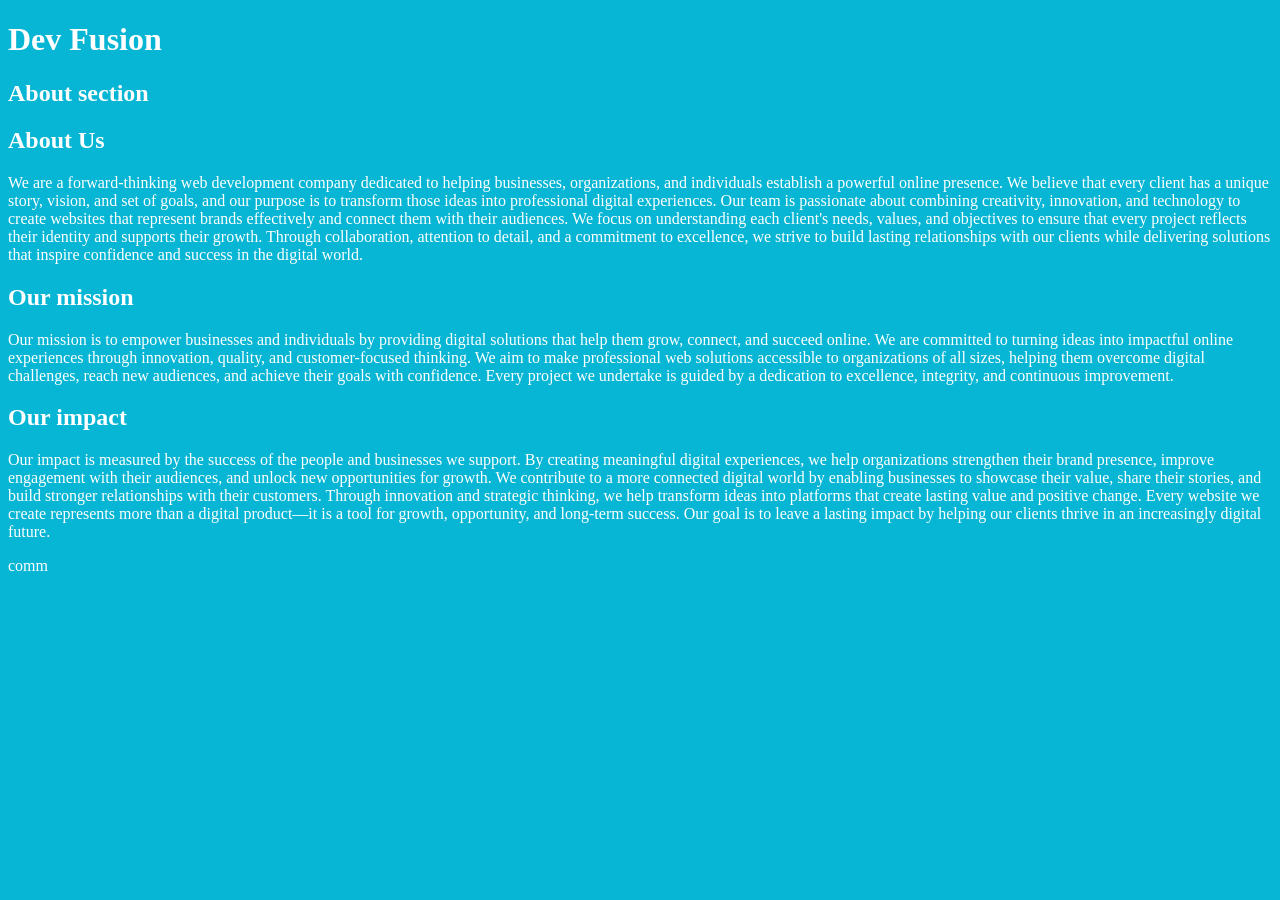
==== about us.html @ 4f5525ca "Addition of div" ====
<!DOCTYPE html>
<html lang="en">
<head>
    <meta charset="UTF-8">
    <meta name="viewport" content="width=device-width, initial-scale=1.0">
    <title>Dev Fusion</title>
    <link href="about us.css" rel="stylesheet">
</head>
<body>
    <h1>Dev Fusion</h1>
    <h2>About section</h2>
    <div>
<p>
        <h2 class="h2">About Us</h2>

We are a forward-thinking web development company dedicated to helping businesses, organizations, and individuals establish a powerful online presence. We believe that every client has a unique story, vision, and set of goals, and our purpose is to transform those ideas into professional digital experiences.

Our team is passionate about combining creativity, innovation, and technology to create websites that represent brands effectively and connect them with their audiences. We focus on understanding each client's needs, values, and objectives to ensure that every project reflects their identity and supports their growth.

Through collaboration, attention to detail, and a commitment to excellence, we strive to build lasting relationships with our clients while delivering solutions that inspire confidence and success in the digital world.

    </div>
    <div>
<h2 class="h2">Our mission</h2>

Our mission is to empower businesses and individuals by providing digital solutions that help them grow, connect, and succeed online. We are committed to turning ideas into impactful online experiences through innovation, quality, and customer-focused thinking.

We aim to make professional web solutions accessible to organizations of all sizes, helping them overcome digital challenges, reach new audiences, and achieve their goals with confidence. Every project we undertake is guided by a dedication to excellence, integrity, and continuous improvement.

    </div>
<div>
<h2 class="h2">Our impact</h2>

Our impact is measured by the success of the people and businesses we support. By creating meaningful digital experiences, we help organizations strengthen their brand presence, improve engagement with their audiences, and unlock new opportunities for growth.

We contribute to a more connected digital world by enabling businesses to showcase their value, share their stories, and build stronger relationships with their customers. Through innovation and strategic thinking, we help transform ideas into platforms that create lasting value and positive change.

Every website we create represents more than a digital product—it is a tool for growth, opportunity, and long-term success. Our goal is to leave a lasting impact by helping our clients thrive in an increasingly digital future.
    </p>
</div>

<footer>
    comm
</footer>

</body>
</html>
---- about us.css ----
body{
    background-color:#06b6d4;
    color: white;
}

.h2{
    display: flex;
    
}
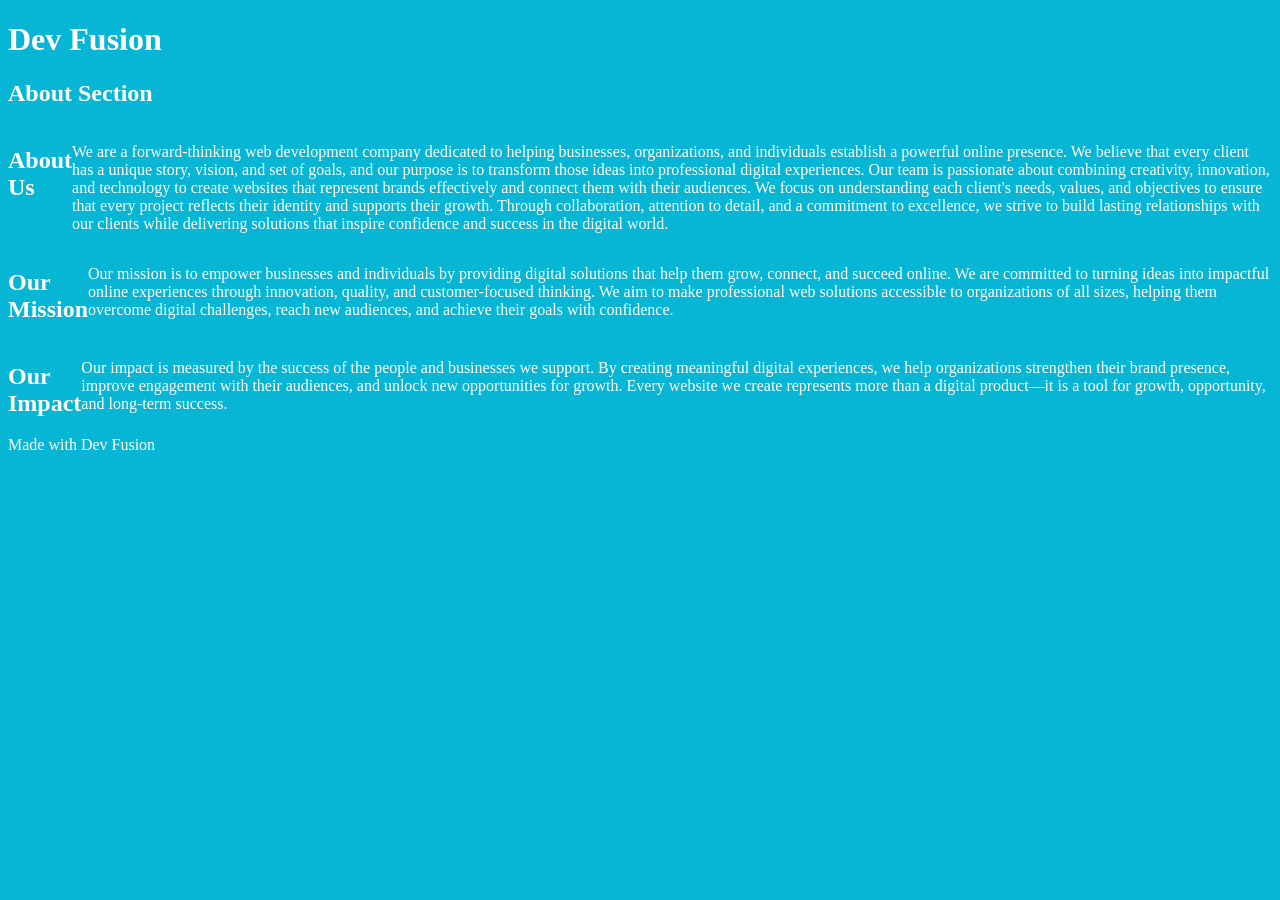
==== commit 220ecc38: "added html structure" ====
--- a/about us.html
+++ b/about us.html
@@ -4,44 +4,64 @@
     <meta charset="UTF-8">
     <meta name="viewport" content="width=device-width, initial-scale=1.0">
     <title>Dev Fusion</title>
-    <link href="about us.css" rel="stylesheet">
+    <link rel="stylesheet" href="about us.css">
 </head>
 <body>
-    <h1>Dev Fusion</h1>
-    <h2>About section</h2>
-    <div>
-<p>
-        <h2 class="h2">About Us</h2>
 
-We are a forward-thinking web development company dedicated to helping businesses, organizations, and individuals establish a powerful online presence. We believe that every client has a unique story, vision, and set of goals, and our purpose is to transform those ideas into professional digital experiences.
+    <header>
+        <h1>Dev Fusion</h1>
+        <h2>About Section</h2>
+    </header>
 
-Our team is passionate about combining creativity, innovation, and technology to create websites that represent brands effectively and connect them with their audiences. We focus on understanding each client's needs, values, and objectives to ensure that every project reflects their identity and supports their growth.
+    <section class="div1">
+        <h2>About Us</h2>
+        <p>
+            We are a forward-thinking web development company dedicated to helping businesses,
+            organizations, and individuals establish a powerful online presence. We believe
+            that every client has a unique story, vision, and set of goals, and our purpose
+            is to transform those ideas into professional digital experiences.
 
-Through collaboration, attention to detail, and a commitment to excellence, we strive to build lasting relationships with our clients while delivering solutions that inspire confidence and success in the digital world.
+            Our team is passionate about combining creativity, innovation, and technology
+            to create websites that represent brands effectively and connect them with their
+            audiences. We focus on understanding each client's needs, values, and objectives
+            to ensure that every project reflects their identity and supports their growth.
 
-    </div>
-    <div>
-<h2 class="h2">Our mission</h2>
+            Through collaboration, attention to detail, and a commitment to excellence,
+            we strive to build lasting relationships with our clients while delivering
+            solutions that inspire confidence and success in the digital world.
+        </p>
+    </section>
 
-Our mission is to empower businesses and individuals by providing digital solutions that help them grow, connect, and succeed online. We are committed to turning ideas into impactful online experiences through innovation, quality, and customer-focused thinking.
+    <section class="div1">
+        <h2>Our Mission</h2>
+        <p>
+            Our mission is to empower businesses and individuals by providing digital
+            solutions that help them grow, connect, and succeed online. We are committed
+            to turning ideas into impactful online experiences through innovation, quality,
+            and customer-focused thinking.
 
-We aim to make professional web solutions accessible to organizations of all sizes, helping them overcome digital challenges, reach new audiences, and achieve their goals with confidence. Every project we undertake is guided by a dedication to excellence, integrity, and continuous improvement.
+            We aim to make professional web solutions accessible to organizations of all
+            sizes, helping them overcome digital challenges, reach new audiences, and
+            achieve their goals with confidence.
+        </p>
+    </section>
 
-    </div>
-<div>
-<h2 class="h2">Our impact</h2>
+    <section class="div1">
+        <h2>Our Impact</h2>
+        <p>
+            Our impact is measured by the success of the people and businesses we support.
+            By creating meaningful digital experiences, we help organizations strengthen
+            their brand presence, improve engagement with their audiences, and unlock new
+            opportunities for growth.
 
-Our impact is measured by the success of the people and businesses we support. By creating meaningful digital experiences, we help organizations strengthen their brand presence, improve engagement with their audiences, and unlock new opportunities for growth.
+            Every website we create represents more than a digital product—it is a tool
+            for growth, opportunity, and long-term success.
+        </p>
+    </section>
 
-We contribute to a more connected digital world by enabling businesses to showcase their value, share their stories, and build stronger relationships with their customers. Through innovation and strategic thinking, we help transform ideas into platforms that create lasting value and positive change.
-
-Every website we create represents more than a digital product—it is a tool for growth, opportunity, and long-term success. Our goal is to leave a lasting impact by helping our clients thrive in an increasingly digital future.
-    </p>
-</div>
-
-<footer>
-    comm
-</footer>
+    <footer>
+        Made with Dev Fusion
+    </footer>
 
 </body>
 </html>
--- a/about us.css
+++ b/about us.css
@@ -3,7 +3,10 @@
     color: white;
 }
 
-.h2{
+.div1{
+    padding: 0%;
+    
     display: flex;
-    
+    margin: 70;
+
 }
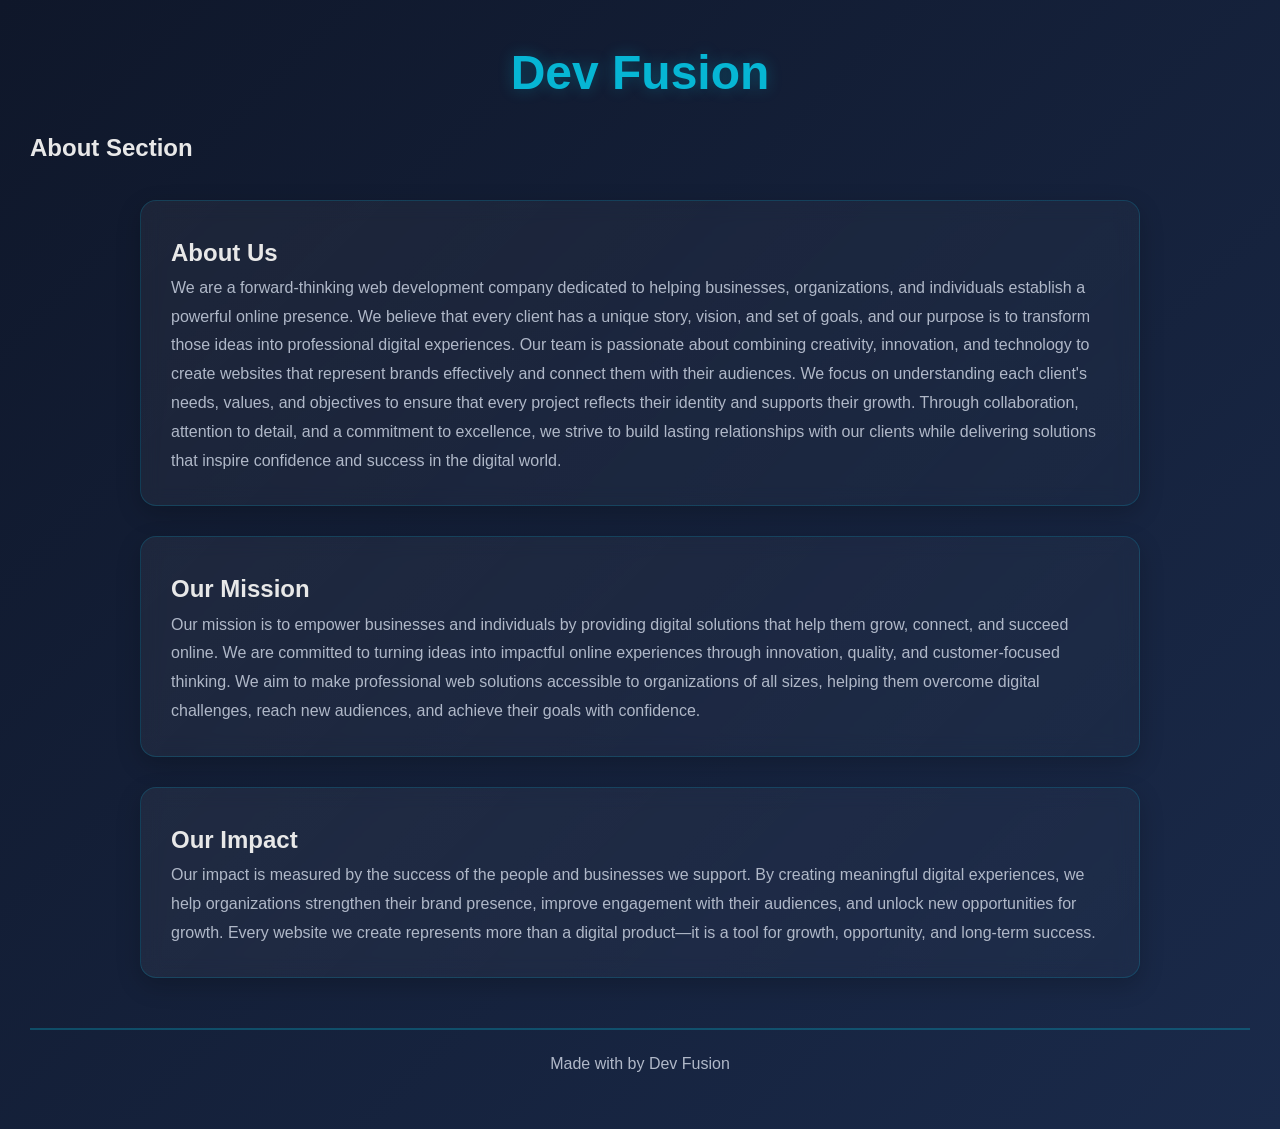
==== commit 0c85b7aa: "Configure css to match the right color" ====
--- a/about us.html
+++ b/about us.html
@@ -60,7 +60,7 @@
     </section>
 
     <footer>
-        Made with Dev Fusion
+        Made with by Dev Fusion
     </footer>
 
 </body>
--- a/about us.css
+++ b/about us.css
@@ -1,12 +1,94 @@
-body{
-    background-color:#06b6d4;
-    color: white;
+:root {
+  /* PRIMARY COLORS */
+  --primary-cyan: #06b6d4;
+  --primary-orange: #f97316;
+
+  /* BACKGROUNDS */
+  --bg-gradient-dark: #0f172a;
+  --bg-gradient-light: #1a2a4a;
+  --bg-color: linear-gradient(135deg, #0f172a 0%, #1a2a4a 100%);
+  --bg-header: rgba(15, 23, 42, 0.95);
+  --bg-card: linear-gradient(
+    135deg,
+    rgba(255, 255, 255, 0.05),
+    rgba(255, 255, 255, 0.02)
+  );
+
+  /* TEXT COLORS */
+  --text-primary: #e8e8e8;
+  --text-secondary: #b0b8c8;
+
+  /* BORDER COLORS */
+  --border-primary: rgba(6, 182, 212, 0.2);
+  --border-focus: #06b6d4;
+
+  /* HOVER/ACTIVE STATES */
+  --hover-cyan-light: #0891b2;
+  --glow-cyan: rgba(6, 182, 212, 0.3);
 }
 
-.div1{
-    padding: 0%;
-    
-    display: flex;
-    margin: 70;
+* {
+  margin: 0;
+  padding: 0;
+  box-sizing: border-box;
+}
 
+body {
+  background: var(--bg-color);
+  color: var(--text-primary);
+  font-family: Arial, Helvetica, sans-serif;
+  line-height: 1.8;
+  min-height: 100vh;
+  padding: 30px;
+}
+
+h1 {
+  text-align: center;
+  color: var(--primary-cyan);
+  font-size: 3rem;
+  margin-bottom: 10px;
+  text-shadow: 0 0 15px var(--glow-cyan);
+}
+
+body > h2:first-of-type {
+  text-align: center;
+  color: var(--text-secondary);
+  margin-bottom: 40px;
+}
+
+
+.div1 {
+  max-width: 1000px;
+  margin: 30px auto;
+  padding: 30px;
+  background: var(--bg-card);
+  border: 1px solid var(--border-primary);
+  border-radius: 16px;
+  backdrop-filter: blur(10px);
+  box-shadow: 0 8px 25px rgba(0, 0, 0, 0.2);
+  transition: all 0.3s ease;
+}
+
+.div1:hover {
+  transform: translateY(-5px);
+  border-color: var(--border-focus);
+  box-shadow: 0 0 25px var(--glow-cyan);
+}
+
+.h2 {
+  color: var(--primary-cyan);
+  margin-bottom: 20px;
+  font-size: 1.8rem;
+}
+
+p {
+  color: var(--text-secondary);
+}
+
+footer {
+  text-align: center;
+  margin-top: 50px;
+  padding: 20px;
+  border-top: 2px solid rgba(6, 182, 212, 0.3);
+  color: var(--text-secondary);
 }
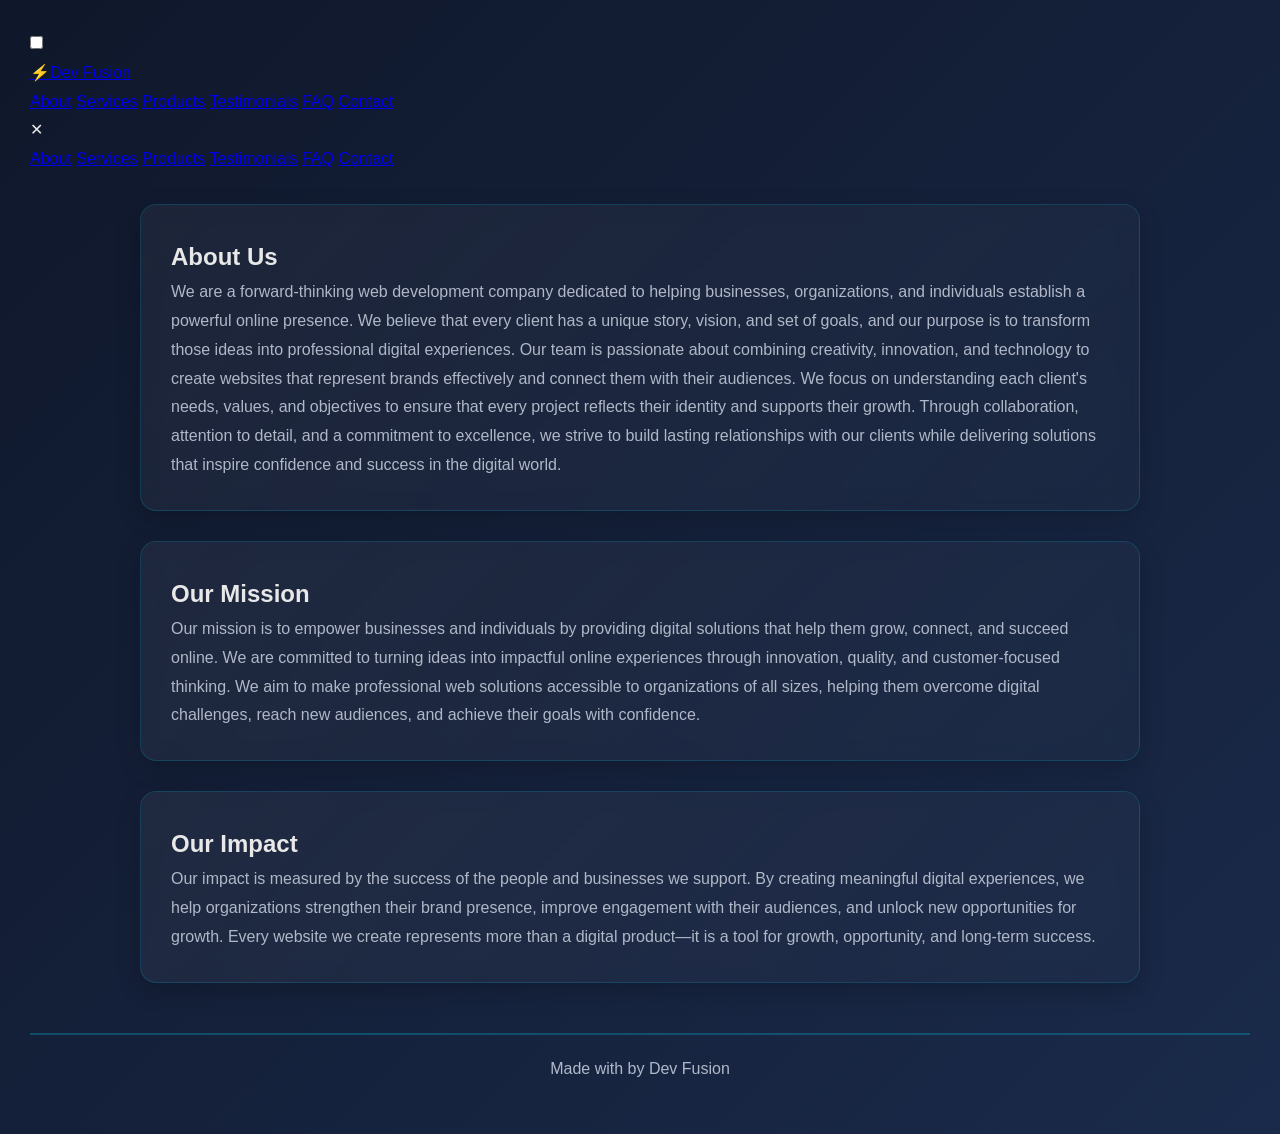
==== commit 4be36261: "Refactor HTML structure and improve styling across multiple pages" ====
--- a/about us.html
+++ b/about us.html
@@ -1,67 +1,92 @@
-<!DOCTYPE html>
+<!doctype html>
 <html lang="en">
-<head>
-    <meta charset="UTF-8">
-    <meta name="viewport" content="width=device-width, initial-scale=1.0">
+  <head>
+    <meta charset="UTF-8" />
+    <meta name="viewport" content="width=device-width, initial-scale=1.0" />
     <title>Dev Fusion</title>
-    <link rel="stylesheet" href="about us.css">
-</head>
-<body>
+    <link rel="stylesheet" href="about us.css" />
+  </head>
+  <body>
+    <input type="checkbox" id="sidebar-toggle" class="sidebar-toggle" />
 
     <header>
-        <h1>Dev Fusion</h1>
-        <h2>About Section</h2>
+      <a href="/index.html">
+        <div class="logo">⚡Dev Fusion</div>
+      </a>
+
+      <!-- HAMBURGER MENU -->
+      <label for="sidebar-toggle" class="hamburger">
+        <span></span><span></span><span></span>
+      </label>
+
+      <!-- DESKTOP NAV -->
+      <nav class="navbar">
+        <a href="/about.html" class="nav-link active">About</a>
+        <a href="/services.html" class="nav-link">Services</a>
+        <a href="/product.html" class="nav-link">Products</a>
+        <a href="/testimonial.html" class="nav-link">Testimonials</a>
+        <a href="/faq.html" class="nav-link">FAQ</a>
+        <a href="/contact.html" class="nav-link">Contact</a>
+      </nav>
     </header>
 
+    <!-- sidebar -->
+    <aside class="sidebar">
+      <label for="sidebar-toggle" class="sidebar-close">✕</label>
+
+      <nav class="sidebar-nav">
+        <a href="/about.html" class="sidebar-link active">About</a>
+        <a href="/services.html" class="sidebar-link">Services</a>
+        <a href="/product.html" class="sidebar-link">Products</a>
+        <a href="/testimonial.html" class="sidebar-link">Testimonials</a>
+        <a href="/faq.html" class="sidebar-link">FAQ</a>
+        <a href="/contact.html" class="sidebar-link">Contact</a>
+      </nav>
+    </aside>
+
     <section class="div1">
-        <h2>About Us</h2>
-        <p>
-            We are a forward-thinking web development company dedicated to helping businesses,
-            organizations, and individuals establish a powerful online presence. We believe
-            that every client has a unique story, vision, and set of goals, and our purpose
-            is to transform those ideas into professional digital experiences.
-
-            Our team is passionate about combining creativity, innovation, and technology
-            to create websites that represent brands effectively and connect them with their
-            audiences. We focus on understanding each client's needs, values, and objectives
-            to ensure that every project reflects their identity and supports their growth.
-
-            Through collaboration, attention to detail, and a commitment to excellence,
-            we strive to build lasting relationships with our clients while delivering
-            solutions that inspire confidence and success in the digital world.
-        </p>
+      <h2>About Us</h2>
+      <p>
+        We are a forward-thinking web development company dedicated to helping
+        businesses, organizations, and individuals establish a powerful online
+        presence. We believe that every client has a unique story, vision, and
+        set of goals, and our purpose is to transform those ideas into
+        professional digital experiences. Our team is passionate about combining
+        creativity, innovation, and technology to create websites that represent
+        brands effectively and connect them with their audiences. We focus on
+        understanding each client's needs, values, and objectives to ensure that
+        every project reflects their identity and supports their growth. Through
+        collaboration, attention to detail, and a commitment to excellence, we
+        strive to build lasting relationships with our clients while delivering
+        solutions that inspire confidence and success in the digital world.
+      </p>
     </section>
 
     <section class="div1">
-        <h2>Our Mission</h2>
-        <p>
-            Our mission is to empower businesses and individuals by providing digital
-            solutions that help them grow, connect, and succeed online. We are committed
-            to turning ideas into impactful online experiences through innovation, quality,
-            and customer-focused thinking.
-
-            We aim to make professional web solutions accessible to organizations of all
-            sizes, helping them overcome digital challenges, reach new audiences, and
-            achieve their goals with confidence.
-        </p>
+      <h2>Our Mission</h2>
+      <p>
+        Our mission is to empower businesses and individuals by providing
+        digital solutions that help them grow, connect, and succeed online. We
+        are committed to turning ideas into impactful online experiences through
+        innovation, quality, and customer-focused thinking. We aim to make
+        professional web solutions accessible to organizations of all sizes,
+        helping them overcome digital challenges, reach new audiences, and
+        achieve their goals with confidence.
+      </p>
     </section>
 
     <section class="div1">
-        <h2>Our Impact</h2>
-        <p>
-            Our impact is measured by the success of the people and businesses we support.
-            By creating meaningful digital experiences, we help organizations strengthen
-            their brand presence, improve engagement with their audiences, and unlock new
-            opportunities for growth.
-
-            Every website we create represents more than a digital product—it is a tool
-            for growth, opportunity, and long-term success.
-        </p>
+      <h2>Our Impact</h2>
+      <p>
+        Our impact is measured by the success of the people and businesses we
+        support. By creating meaningful digital experiences, we help
+        organizations strengthen their brand presence, improve engagement with
+        their audiences, and unlock new opportunities for growth. Every website
+        we create represents more than a digital product—it is a tool for
+        growth, opportunity, and long-term success.
+      </p>
     </section>
 
-    <footer>
-        Made with by Dev Fusion
-    </footer>
-
-</body>
-</html>+    <footer>Made with by Dev Fusion</footer>
+  </body>
+</html>
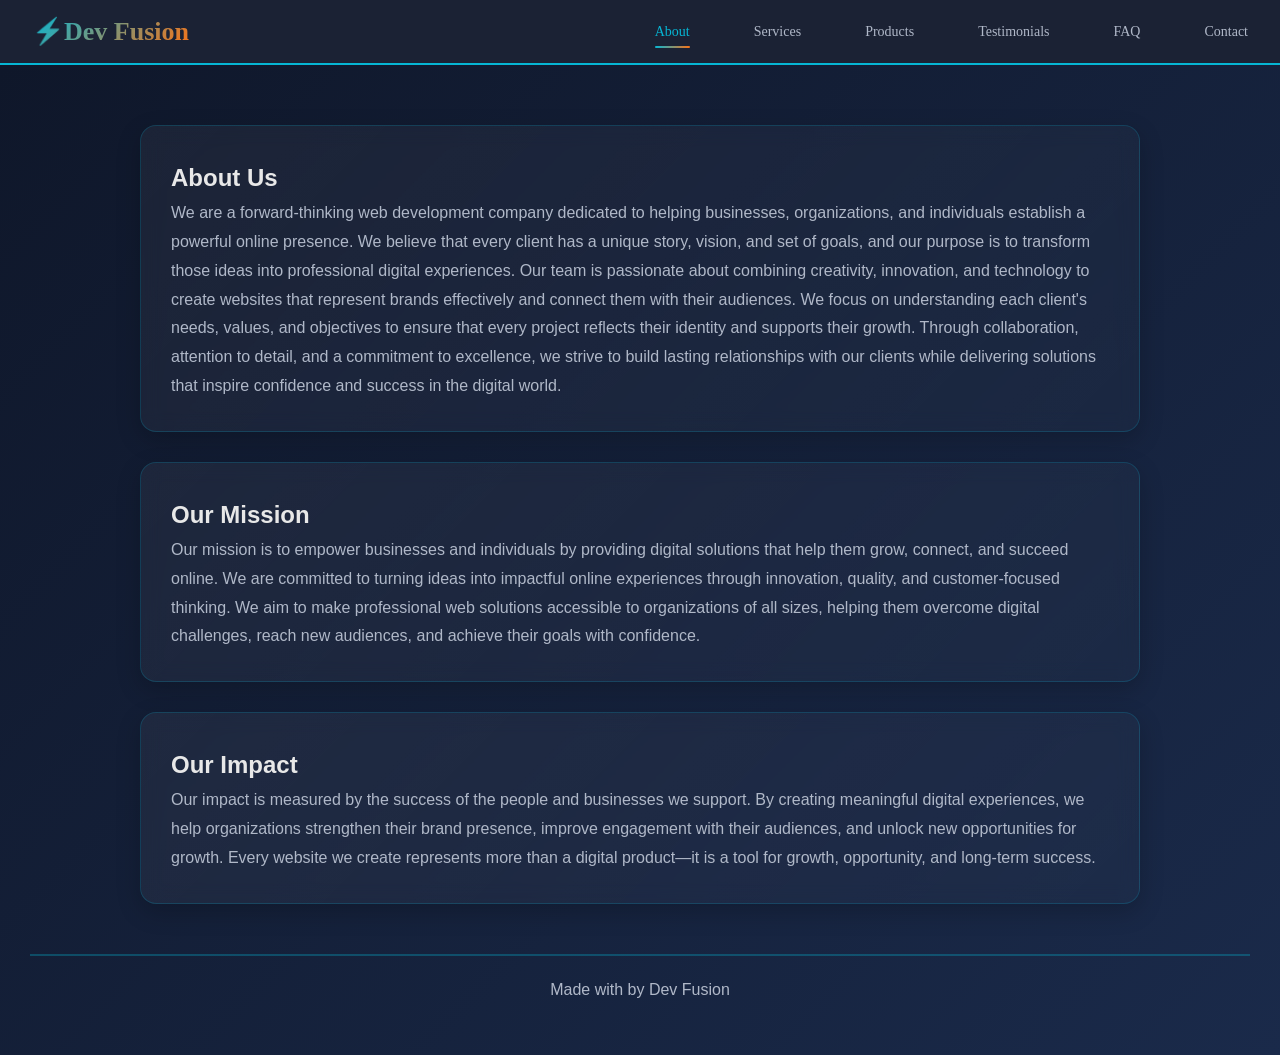
==== commit cef929bb: "Refactor layout structure and add navbar styles across multiple pages" ====
--- a/about us.html
+++ b/about us.html
@@ -5,6 +5,7 @@
     <meta name="viewport" content="width=device-width, initial-scale=1.0" />
     <title>Dev Fusion</title>
     <link rel="stylesheet" href="about us.css" />
+    <link rel="stylesheet" href="navbar.css" />
   </head>
   <body>
     <input type="checkbox" id="sidebar-toggle" class="sidebar-toggle" />
@@ -21,9 +22,9 @@
 
       <!-- DESKTOP NAV -->
       <nav class="navbar">
-        <a href="/about.html" class="nav-link active">About</a>
+        <a href="/about us.html" class="nav-link active">About</a>
         <a href="/services.html" class="nav-link">Services</a>
-        <a href="/product.html" class="nav-link">Products</a>
+        <a href="/products.html" class="nav-link">Products</a>
         <a href="/testimonial.html" class="nav-link">Testimonials</a>
         <a href="/faq.html" class="nav-link">FAQ</a>
         <a href="/contact.html" class="nav-link">Contact</a>
@@ -35,58 +36,60 @@
       <label for="sidebar-toggle" class="sidebar-close">✕</label>
 
       <nav class="sidebar-nav">
-        <a href="/about.html" class="sidebar-link active">About</a>
+        <a href="/about us.html" class="sidebar-link active">About</a>
         <a href="/services.html" class="sidebar-link">Services</a>
-        <a href="/product.html" class="sidebar-link">Products</a>
+        <a href="/products.html" class="sidebar-link">Products</a>
         <a href="/testimonial.html" class="sidebar-link">Testimonials</a>
         <a href="/faq.html" class="sidebar-link">FAQ</a>
         <a href="/contact.html" class="sidebar-link">Contact</a>
       </nav>
     </aside>
 
-    <section class="div1">
-      <h2>About Us</h2>
-      <p>
-        We are a forward-thinking web development company dedicated to helping
-        businesses, organizations, and individuals establish a powerful online
-        presence. We believe that every client has a unique story, vision, and
-        set of goals, and our purpose is to transform those ideas into
-        professional digital experiences. Our team is passionate about combining
-        creativity, innovation, and technology to create websites that represent
-        brands effectively and connect them with their audiences. We focus on
-        understanding each client's needs, values, and objectives to ensure that
-        every project reflects their identity and supports their growth. Through
-        collaboration, attention to detail, and a commitment to excellence, we
-        strive to build lasting relationships with our clients while delivering
-        solutions that inspire confidence and success in the digital world.
-      </p>
-    </section>
+    <main>
+      <section class="div1">
+        <h2>About Us</h2>
+        <p>
+          We are a forward-thinking web development company dedicated to helping
+          businesses, organizations, and individuals establish a powerful online
+          presence. We believe that every client has a unique story, vision, and
+          set of goals, and our purpose is to transform those ideas into
+          professional digital experiences. Our team is passionate about
+          combining creativity, innovation, and technology to create websites
+          that represent brands effectively and connect them with their
+          audiences. We focus on understanding each client's needs, values, and
+          objectives to ensure that every project reflects their identity and
+          supports their growth. Through collaboration, attention to detail, and
+          a commitment to excellence, we strive to build lasting relationships
+          with our clients while delivering solutions that inspire confidence
+          and success in the digital world.
+        </p>
+      </section>
 
-    <section class="div1">
-      <h2>Our Mission</h2>
-      <p>
-        Our mission is to empower businesses and individuals by providing
-        digital solutions that help them grow, connect, and succeed online. We
-        are committed to turning ideas into impactful online experiences through
-        innovation, quality, and customer-focused thinking. We aim to make
-        professional web solutions accessible to organizations of all sizes,
-        helping them overcome digital challenges, reach new audiences, and
-        achieve their goals with confidence.
-      </p>
-    </section>
+      <section class="div1">
+        <h2>Our Mission</h2>
+        <p>
+          Our mission is to empower businesses and individuals by providing
+          digital solutions that help them grow, connect, and succeed online. We
+          are committed to turning ideas into impactful online experiences
+          through innovation, quality, and customer-focused thinking. We aim to
+          make professional web solutions accessible to organizations of all
+          sizes, helping them overcome digital challenges, reach new audiences,
+          and achieve their goals with confidence.
+        </p>
+      </section>
 
-    <section class="div1">
-      <h2>Our Impact</h2>
-      <p>
-        Our impact is measured by the success of the people and businesses we
-        support. By creating meaningful digital experiences, we help
-        organizations strengthen their brand presence, improve engagement with
-        their audiences, and unlock new opportunities for growth. Every website
-        we create represents more than a digital product—it is a tool for
-        growth, opportunity, and long-term success.
-      </p>
-    </section>
-
-    <footer>Made with by Dev Fusion</footer>
+      <section class="div1">
+        <h2>Our Impact</h2>
+        <p>
+          Our impact is measured by the success of the people and businesses we
+          support. By creating meaningful digital experiences, we help
+          organizations strengthen their brand presence, improve engagement with
+          their audiences, and unlock new opportunities for growth. Every
+          website we create represents more than a digital product—it is a tool
+          for growth, opportunity, and long-term success.
+        </p>
+      </section>
+      <footer>Made with by Dev Fusion</footer>
+    </main>
   </body>
 </html>
--- a/about us.css
+++ b/about us.css
@@ -33,7 +33,7 @@
   box-sizing: border-box;
 }
 
-body {
+main {
   background: var(--bg-color);
   color: var(--text-primary);
   font-family: Arial, Helvetica, sans-serif;
@@ -55,7 +55,6 @@
   color: var(--text-secondary);
   margin-bottom: 40px;
 }
-
 
 .div1 {
   max-width: 1000px;
@@ -91,4 +90,4 @@
   padding: 20px;
   border-top: 2px solid rgba(6, 182, 212, 0.3);
   color: var(--text-secondary);
-}+}
--- a/navbar.css
+++ b/navbar.css
@@ -0,0 +1,229 @@
+:root {
+  /* PRIMARY COLORS */
+  --primary-cyan: #06b6d4;
+  --primary-orange: #f97316;
+
+  /* BACKGROUNDS */
+  --bg-gradient-dark: #0f172a;
+  --bg-gradient-light: #1a2a4a;
+  --bg-color: linear-gradient(135deg, #0f172a 0%, #1a2a4a 100%);
+  --bg-header: rgba(15, 23, 42, 0.95);
+  --bg-card: linear-gradient(
+    135deg,
+    rgba(255, 255, 255, 0.05),
+    rgba(255, 255, 255, 0.02)
+  );
+  --bg-input: rgba(255, 255, 255, 0.05);
+  --bg-input-focus: rgba(6, 182, 212, 0.1);
+  --bg-stat: linear-gradient(
+    135deg,
+    rgba(6, 182, 212, 0.08),
+    rgba(249, 115, 22, 0.08)
+  );
+
+  /* TEXT COLORS */
+  --text-primary: #e8e8e8;
+  --text-secondary: #b0b8c8;
+  --text-tertiary: #a0a8b8;
+  --text-muted: #999;
+
+  /* BORDER COLORS */
+  --border-primary: rgba(6, 182, 212, 0.2);
+  --border-focus: #06b6d4;
+  --border-header: 2px solid #06b6d4;
+  --border-footer: 2px solid rgba(6, 182, 212, 0.3);
+
+  /* ACCENT COLORS */
+  --accent-cyan: #06b6d4;
+  --accent-orange: #f97316;
+
+  /* HOVER/ACTIVE STATES */
+  --hover-cyan-light: #0891b2;
+  --glow-cyan: rgba(6, 182, 212, 0.3);
+  --glow-orange: rgba(249, 115, 22, 0.15);
+}
+
+header {
+  background: rgba(15, 23, 42, 0.95);
+  border-bottom: 2px solid #06b6d4;
+  padding: 1rem 2rem;
+  display: flex;
+  justify-content: space-between;
+  align-items: center;
+  position: sticky;
+  top: 0;
+  z-index: 100;
+  backdrop-filter: blur(10px);
+}
+
+header a {
+  text-decoration: none;
+}
+
+.logo {
+  font-size: 26px;
+  font-weight: 700;
+  background: linear-gradient(135deg, #06b6d4, #f97316);
+  -webkit-background-clip: text;
+  -webkit-text-fill-color: transparent;
+  background-clip: text;
+}
+
+nav a {
+  color: #b0b8c8;
+  text-decoration: none;
+  margin-left: 2rem;
+  font-size: 14px;
+  font-weight: 500;
+  transition: all 0.3s;
+  cursor: pointer;
+  position: relative;
+}
+
+nav a:hover {
+  color: #06b6d4;
+}
+
+nav a.active {
+  color: #06b6d4;
+}
+
+header nav a.active::after {
+  content: "";
+  position: absolute;
+  bottom: -8px;
+  left: 0;
+  right: 0;
+  height: 2px;
+  background: linear-gradient(90deg, #06b6d4, #f97316);
+  border-radius: 2px;
+}
+
+/* hide checkbox */
+.sidebar-toggle {
+  display: none;
+}
+
+/* hamburger icon */
+.hamburger {
+  display: none;
+  flex-direction: column;
+  cursor: pointer;
+  gap: 6px;
+  z-index: 101;
+}
+
+.hamburger span {
+  width: 25px;
+  height: 3px;
+  background: var(--primary-cyan);
+  border-radius: 2px;
+  transition: all 0.3s ease;
+}
+
+/* sidebar */
+aside.sidebar {
+  position: fixed;
+  top: 0;
+  right: 0;
+  width: 280px;
+  height: 100vh;
+  background: linear-gradient(135deg, #0f172a 0%, #1a2a4a 100%);
+  border-right: 2px solid rgba(6, 182, 212, 0.3);
+  padding-top: 1rem;
+  overflow-y: auto;
+  z-index: 100;
+  transform: translateX(100%);
+  transition: transform 0.3s ease;
+}
+
+.sidebar-close {
+  display: none;
+  color: #b0b8c8;
+  font-size: 28px;
+  cursor: pointer;
+  padding: 1rem;
+  text-align: right;
+  width: 100%;
+}
+
+.sidebar-nav {
+  display: flex;
+  flex-direction: column;
+  gap: 0.5rem;
+  padding: 1rem;
+}
+
+.sidebar-link {
+  color: #b0b8c8;
+  text-decoration: none;
+  padding: 0.9rem 1rem;
+  border-radius: 8px;
+  transition: all 0.3s;
+  border-left: 3px solid transparent;
+  display: block;
+}
+
+.sidebar-link:hover {
+  color: var(--primary-cyan);
+  background: rgba(6, 182, 212, 0.1);
+  border-left-color: var(--primary-cyan);
+}
+
+.sidebar-link.active {
+  color: var(--primary-cyan);
+  background: rgba(6, 182, 212, 0.1);
+  border-left-color: var(--primary-cyan);
+}
+
+/* toggle icon when checked*/
+.sidebar-toggle:checked ~ aside.sidebar {
+  transform: translateX(0);
+}
+
+/* show close button*/
+.sidebar-toggle:checked ~ aside.sidebar .sidebar-close {
+  display: block;
+}
+
+@media (max-width: 768px) {
+  nav a {
+    margin-left: 1rem;
+    font-size: 13px;
+  }
+}
+
+/* MOBILE STYLES */
+@media (max-width: 768px) {
+  .hamburger {
+    display: flex;
+  }
+
+  header .navbar {
+    display: none;
+  }
+
+  aside.sidebar {
+    width: 250px;
+  }
+
+  .sidebar-link {
+    padding: 1rem 1rem;
+  }
+}
+
+/* DESKTOP STYLES */
+@media (min-width: 769px) {
+  aside.sidebar {
+    display: none;
+  }
+
+  .hamburger {
+    display: none;
+  }
+
+  header .navbar {
+    display: flex;
+    gap: 2rem;
+  }
+}
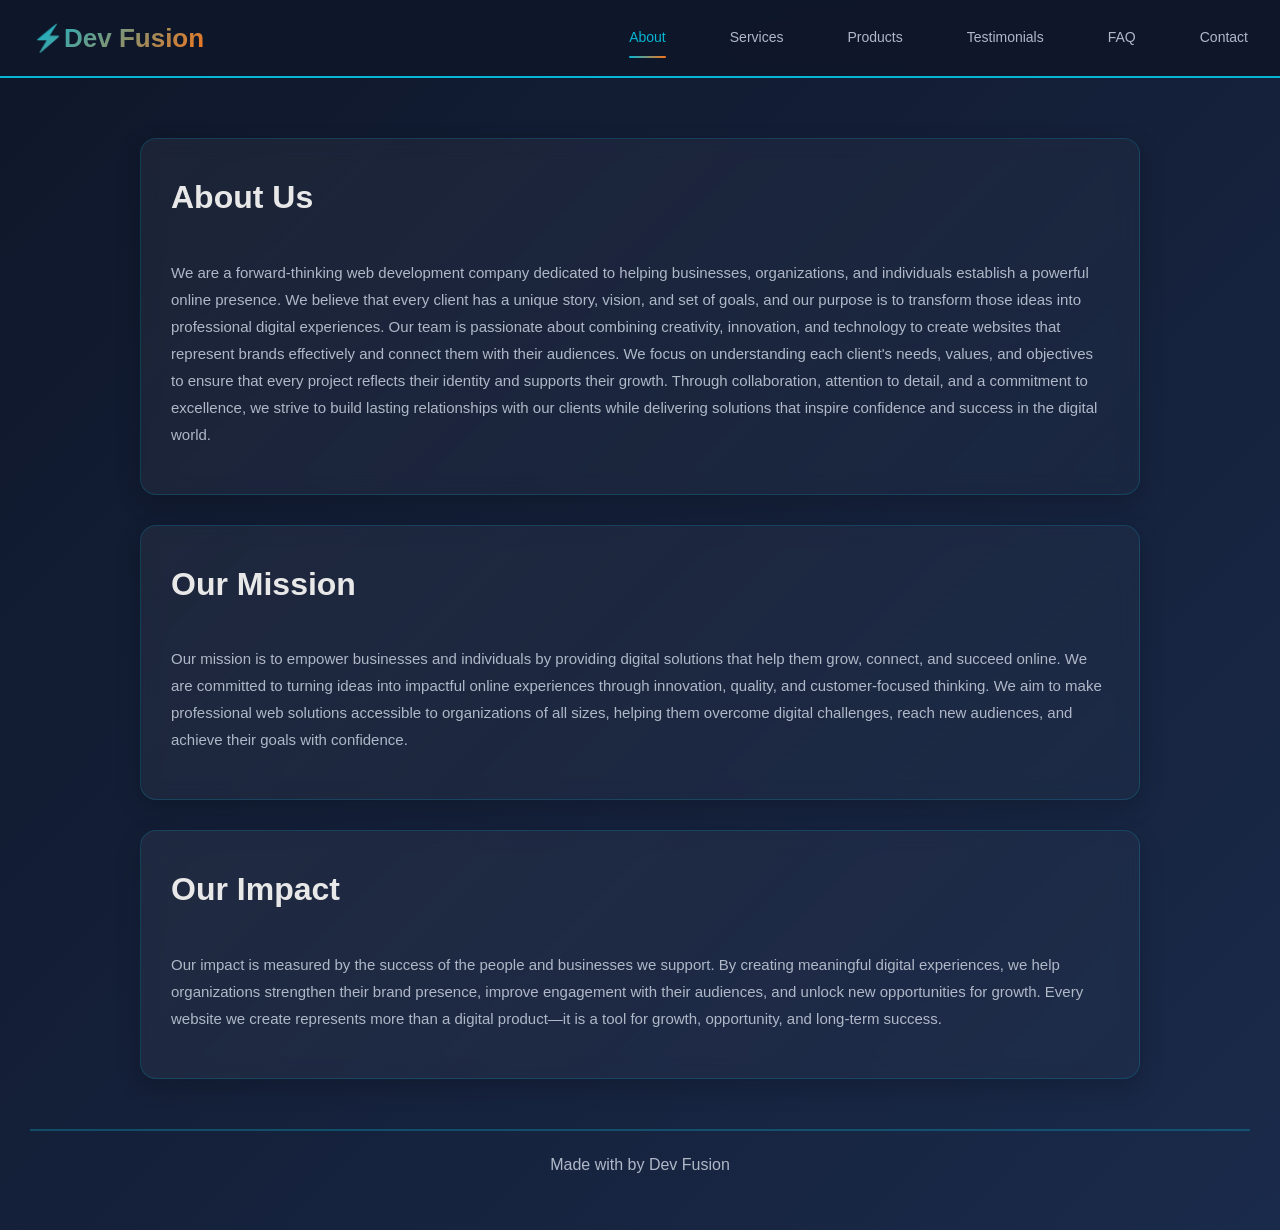
==== commit afe21d61: "Add style.css to multiple HTML files for consistent styling" ====
--- a/about us.html
+++ b/about us.html
@@ -6,6 +6,7 @@
     <title>Dev Fusion</title>
     <link rel="stylesheet" href="about us.css" />
     <link rel="stylesheet" href="navbar.css" />
+    <link rel="stylesheet" href="style.css" />
   </head>
   <body>
     <input type="checkbox" id="sidebar-toggle" class="sidebar-toggle" />
--- a/style.css
+++ b/style.css
@@ -0,0 +1,349 @@
+:root {
+  /* PRIMARY COLORS */
+  --primary-cyan: #06b6d4;
+  --primary-orange: #f97316;
+
+  /* BACKGROUNDS */
+  --bg-gradient-dark: #0f172a;
+  --bg-gradient-light: #1a2a4a;
+  --bg-color: linear-gradient(135deg, #0f172a 0%, #1a2a4a 100%);
+  --bg-header: rgba(15, 23, 42, 0.95);
+  --bg-card: linear-gradient(
+    135deg,
+    rgba(255, 255, 255, 0.05),
+    rgba(255, 255, 255, 0.02)
+  );
+  --bg-input: rgba(255, 255, 255, 0.05);
+  --bg-input-focus: rgba(6, 182, 212, 0.1);
+  --bg-stat: linear-gradient(
+    135deg,
+    rgba(6, 182, 212, 0.08),
+    rgba(249, 115, 22, 0.08)
+  );
+
+  /* TEXT COLORS */
+  --text-primary: #e8e8e8;
+  --text-secondary: #b0b8c8;
+  --text-tertiary: #a0a8b8;
+  --text-muted: #999;
+
+  /* BORDER COLORS */
+  --border-primary: rgba(6, 182, 212, 0.2);
+  --border-focus: #06b6d4;
+  --border-header: 2px solid #06b6d4;
+  --border-footer: 2px solid rgba(6, 182, 212, 0.3);
+
+  /* ACCENT COLORS */
+  --accent-cyan: #06b6d4;
+  --accent-orange: #f97316;
+
+  /* HOVER/ACTIVE STATES */
+  --hover-cyan-light: #0891b2;
+  --glow-cyan: rgba(6, 182, 212, 0.3);
+  --glow-orange: rgba(249, 115, 22, 0.15);
+}
+
+* {
+  margin: 0;
+  padding: 0;
+  box-sizing: border-box;
+}
+
+body {
+  font-family:
+    -apple-system, BlinkMacSystemFont, "Segoe UI", Roboto, sans-serif;
+  background: linear-gradient(135deg, #0f172a 0%, #1a2a4a 100%);
+  color: #e8e8e8;
+  line-height: 1.7;
+}
+
+.page {
+  display: none;
+  animation: fadeIn 0.5s ease-in;
+}
+
+.page.active {
+  display: block;
+}
+
+@keyframes fadeIn {
+  from {
+    opacity: 0;
+    transform: translateY(10px);
+  }
+  to {
+    opacity: 1;
+    transform: translateY(0);
+  }
+}
+
+section {
+  padding: 3rem 2rem;
+  max-width: 1200px;
+  margin: 0 auto;
+}
+
+h1 {
+  font-size: 42px;
+  font-weight: 700;
+  margin-bottom: 1.5rem;
+  background: linear-gradient(135deg, #06b6d4, #f97316);
+  -webkit-background-clip: text;
+  -webkit-text-fill-color: transparent;
+  background-clip: text;
+}
+
+h2 {
+  font-size: 32px;
+  font-weight: 700;
+  margin-bottom: 2rem;
+  color: #e8e8e8;
+}
+
+h3 {
+  font-size: 18px;
+  font-weight: 600;
+  margin-bottom: 0.8rem;
+  color: #e8e8e8;
+}
+
+p {
+  font-size: 15px;
+  color: #b0b8c8;
+  margin-bottom: 1rem;
+}
+
+button {
+  background: linear-gradient(135deg, #06b6d4, #0891b2);
+  color: #fff;
+  border: none;
+  padding: 0.9rem 2.2rem;
+  font-size: 14px;
+  font-weight: 600;
+  border-radius: 8px;
+  cursor: pointer;
+  transition: all 0.3s;
+  box-shadow: 0 4px 15px rgba(6, 182, 212, 0.3);
+}
+
+button:hover {
+  transform: translateY(-2px);
+  box-shadow: 0 6px 25px rgba(6, 182, 212, 0.5);
+}
+
+.grid {
+  display: grid;
+  grid-template-columns: repeat(auto-fit, minmax(280px, 1fr));
+  gap: 2rem;
+  margin-bottom: 3rem;
+}
+
+.card {
+  background: linear-gradient(
+    135deg,
+    rgba(255, 255, 255, 0.05),
+    rgba(255, 255, 255, 0.02)
+  );
+  border: 1px solid rgba(6, 182, 212, 0.2);
+  padding: 2rem;
+  border-radius: 12px;
+  transition: all 0.3s;
+  backdrop-filter: blur(10px);
+}
+
+.card:hover {
+  border-color: #06b6d4;
+  transform: translateY(-5px);
+  box-shadow: 0 10px 30px rgba(6, 182, 212, 0.15);
+}
+
+.card h3 {
+  color: #06b6d4;
+  margin-bottom: 1rem;
+}
+
+.card p {
+  color: #a0a8b8;
+  font-size: 14px;
+  line-height: 1.6;
+}
+
+.card-icon {
+  font-size: 32px;
+  margin-bottom: 1rem;
+  height: 40px;
+  display: flex;
+  align-items: center;
+}
+
+.feature-image {
+  width: 100%;
+  height: 250px;
+  background: linear-gradient(
+    135deg,
+    rgba(6, 182, 212, 0.1),
+    rgba(249, 115, 22, 0.1)
+  );
+  border-radius: 12px;
+  display: flex;
+  align-items: center;
+  justify-content: center;
+  margin-bottom: 1.5rem;
+  font-size: 80px;
+  border: 1px solid rgba(6, 182, 212, 0.2);
+}
+
+.hero {
+  text-align: center;
+  padding: 6rem 2rem;
+  display: flex;
+  flex-direction: column;
+  align-items: center;
+}
+
+.hero-visual {
+  width: 100%;
+  max-width: 500px;
+  height: 350px;
+  background: linear-gradient(
+    135deg,
+    rgba(6, 182, 212, 0.15),
+    rgba(249, 115, 22, 0.15)
+  );
+  border-radius: 16px;
+  display: flex;
+  align-items: center;
+  justify-content: center;
+  margin: 2rem 0;
+  border: 2px solid rgba(6, 182, 212, 0.3);
+  font-size: 120px;
+}
+
+.hero p {
+  font-size: 18px;
+  margin-bottom: 2rem;
+  color: #b0b8c8;
+  max-width: 600px;
+}
+
+.stats {
+  display: grid;
+  grid-template-columns: repeat(auto-fit, minmax(180px, 1fr));
+  gap: 2rem;
+  margin: 3rem 0;
+}
+
+.stat {
+  text-align: center;
+  padding: 2rem;
+  background: linear-gradient(
+    135deg,
+    rgba(6, 182, 212, 0.08),
+    rgba(249, 115, 22, 0.08)
+  );
+  border-radius: 12px;
+  border: 1px solid rgba(6, 182, 212, 0.2);
+}
+
+.stat-number {
+  font-size: 32px;
+  font-weight: 700;
+  background: linear-gradient(135deg, #06b6d4, #f97316);
+  -webkit-background-clip: text;
+  -webkit-text-fill-color: transparent;
+  background-clip: text;
+  margin-bottom: 0.5rem;
+}
+
+.stat-label {
+  font-size: 14px;
+  color: #a0a8b8;
+}
+
+.faq-item {
+  background: linear-gradient(
+    135deg,
+    rgba(255, 255, 255, 0.05),
+    rgba(255, 255, 255, 0.02)
+  );
+  border: 1px solid rgba(6, 182, 212, 0.2);
+  padding: 1.8rem;
+  border-radius: 12px;
+  margin-bottom: 1.5rem;
+  backdrop-filter: blur(10px);
+}
+
+.faq-item h3 {
+  cursor: pointer;
+  display: flex;
+  justify-content: space-between;
+  align-items: center;
+  color: #06b6d4;
+  user-select: none;
+}
+
+.faq-item p {
+  display: none;
+  margin-top: 1rem;
+  color: #a0a8b8;
+}
+
+.faq-item.active p {
+  display: block;
+}
+
+.footer {
+  background: rgba(15, 23, 42, 0.8);
+  border-top: 2px solid rgba(6, 182, 212, 0.3);
+  text-align: center;
+  padding: 2rem;
+  color: #a0a8b8;
+  font-size: 14px;
+}
+
+.feature-row {
+  display: grid;
+  grid-template-columns: 1fr 1fr;
+  gap: 3rem;
+  align-items: center;
+  margin: 3rem 0;
+}
+
+.feature-row.reverse {
+  direction: rtl;
+}
+
+.feature-row.reverse > * {
+  direction: ltr;
+}
+
+.feature-text h3 {
+  font-size: 24px;
+  margin-bottom: 1rem;
+}
+
+.list-item {
+  display: flex;
+  margin-bottom: 1.5rem;
+  align-items: flex-start;
+}
+
+.list-item-bullet {
+  color: #06b6d4;
+  margin-right: 1rem;
+  font-weight: 600;
+  font-size: 20px;
+}
+
+.list-item p {
+  margin: 0;
+}
+
+@media (max-width: 768px) {
+  .feature-row {
+    grid-template-columns: 1fr;
+  }
+  h1 {
+    font-size: 32px;
+  }
+}
